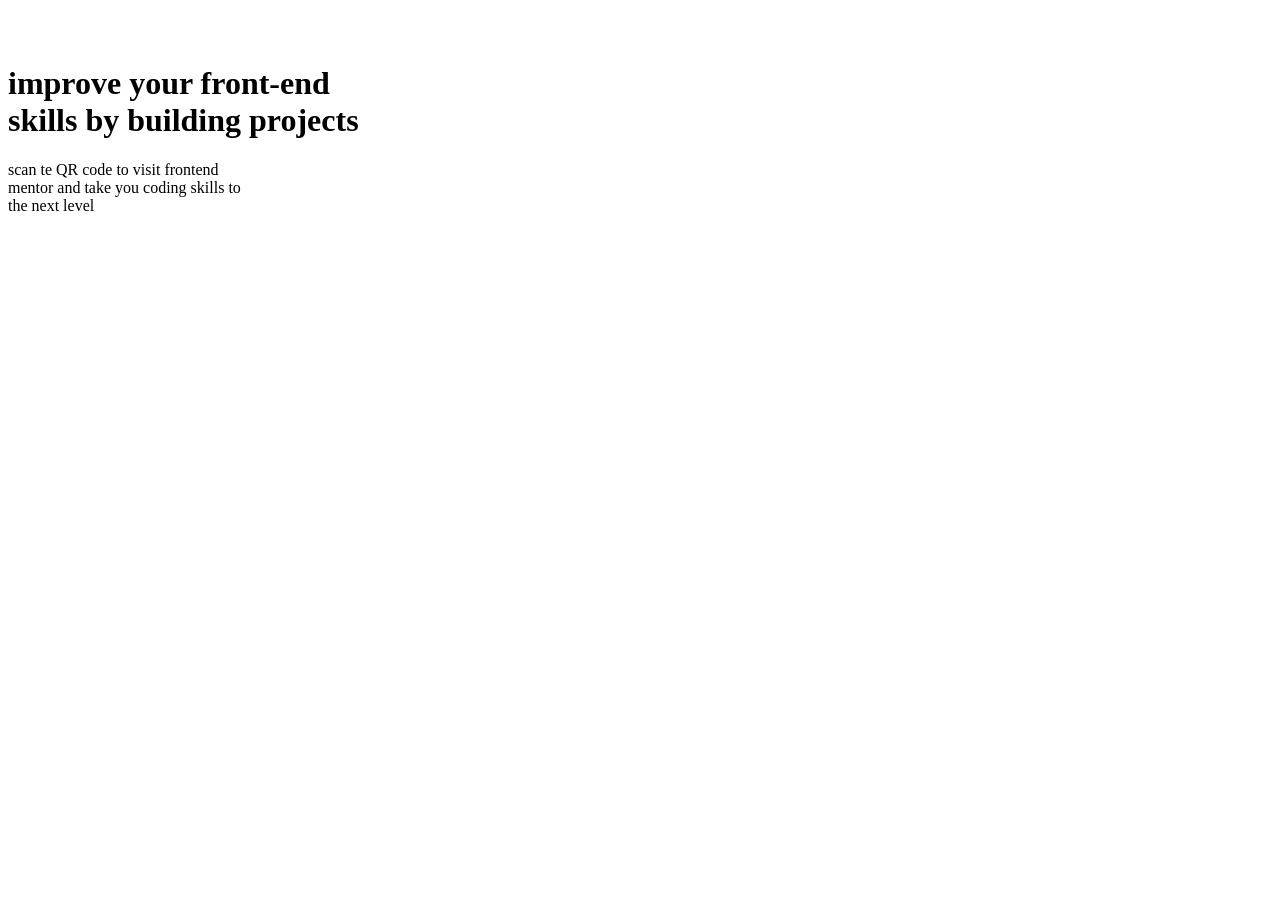
==== index.html @ d5e09fa8 "Rename qr-code-component-main/index.html to index.html" ====
<!doctype html>
<html lang="en">
  <head>
    <meta charset="UTF-8" />
    <meta name="viewport" content="width=device-width, initial-scale=1.0" />
    <link rel="stylesheet" href="style.css" />
    <title>QR code component</title>
  </head>
  <body>
    <img src="images/favicon-32x32.png" alt="" class="logo" />
    <div class="container">
      <div class="card">
        <img src="images/image-qr-code.png" alt="" class="card-img" />
        <h1>
          improve your front-end <br />
          skills by building projects
        </h1>
        <p>
          scan te QR code to visit frontend <br />
          mentor and take you coding skills to <br />
          the next level
        </p>
      </div>
    </div>
  </body>
</html>
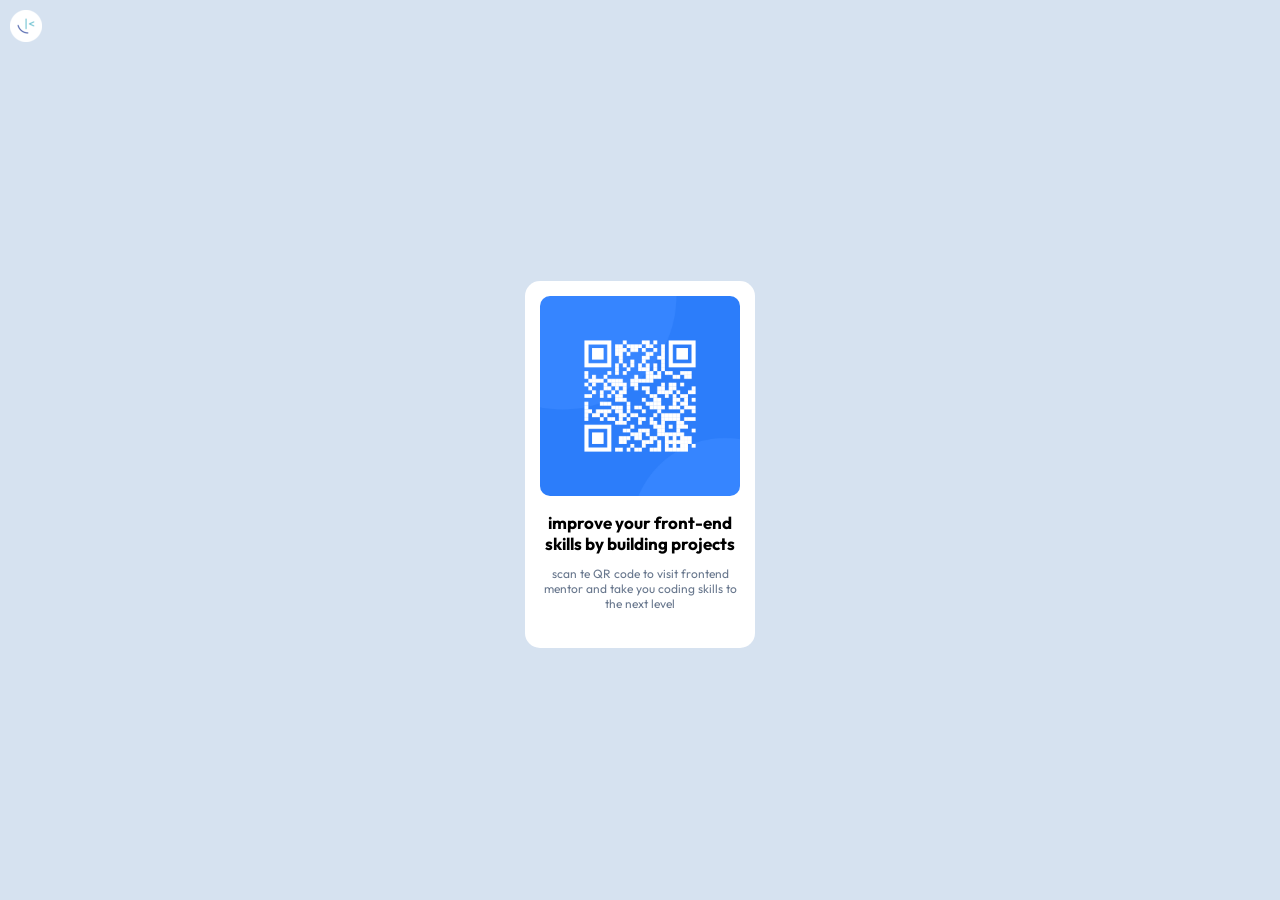
==== commit da0a77ab: "mudando main" ====
--- a/index.html
+++ b/index.html
@@ -7,10 +7,10 @@
     <title>QR code component</title>
   </head>
   <body>
-    <img src="images/favicon-32x32.png" alt="" class="logo" />
+    <img src="qr-code-component-main/images/favicon-32x32.png" alt="" class="logo" />
     <div class="container">
       <div class="card">
-        <img src="images/image-qr-code.png" alt="" class="card-img" />
+        <img src="qr-code-component-main/images/image-qr-code.png" alt="" class="card-img" />
         <h1>
           improve your front-end <br />
           skills by building projects
--- a/style.css
+++ b/style.css
@@ -0,0 +1,45 @@
+@import url("https://fonts.googleapis.com/css2?family=Outfit:wght@100..900&display=swap");
+:root {
+  --White: hsl(0, 0%, 100%);
+  --Slate-300: hsl(212, 45%, 89%);
+  --Slate-500: hsl(216, 15%, 48%);
+  --Slate-900: hsl(218, 44%, 22%);
+}
+
+
+body {
+  background-color: var(--Slate-300);
+  margin: 0;
+  padding: 0;
+}
+.logo {
+  padding: 10px 0 0 10px;
+}
+.container {
+  display: flex;
+  justify-content: center;
+  align-items: center;
+  height: 93vh;
+  background-color: var(--Slate-300);
+  font-family: "Outfit";
+  overflow-x: hidden;
+}
+.card {
+  width: 200px;
+  background-color: var(--White);
+  padding: 15px 15px 25px 15px;
+  border-radius: 15px;
+  text-align: center;
+}
+.card h1 {
+  font-size: 17px;
+}
+.card p {
+  font-size: 12px;
+  color: var(--Slate-500);
+}
+.card-img {
+  width: 100%;
+  height: auto;
+  border-radius: 10px;
+}
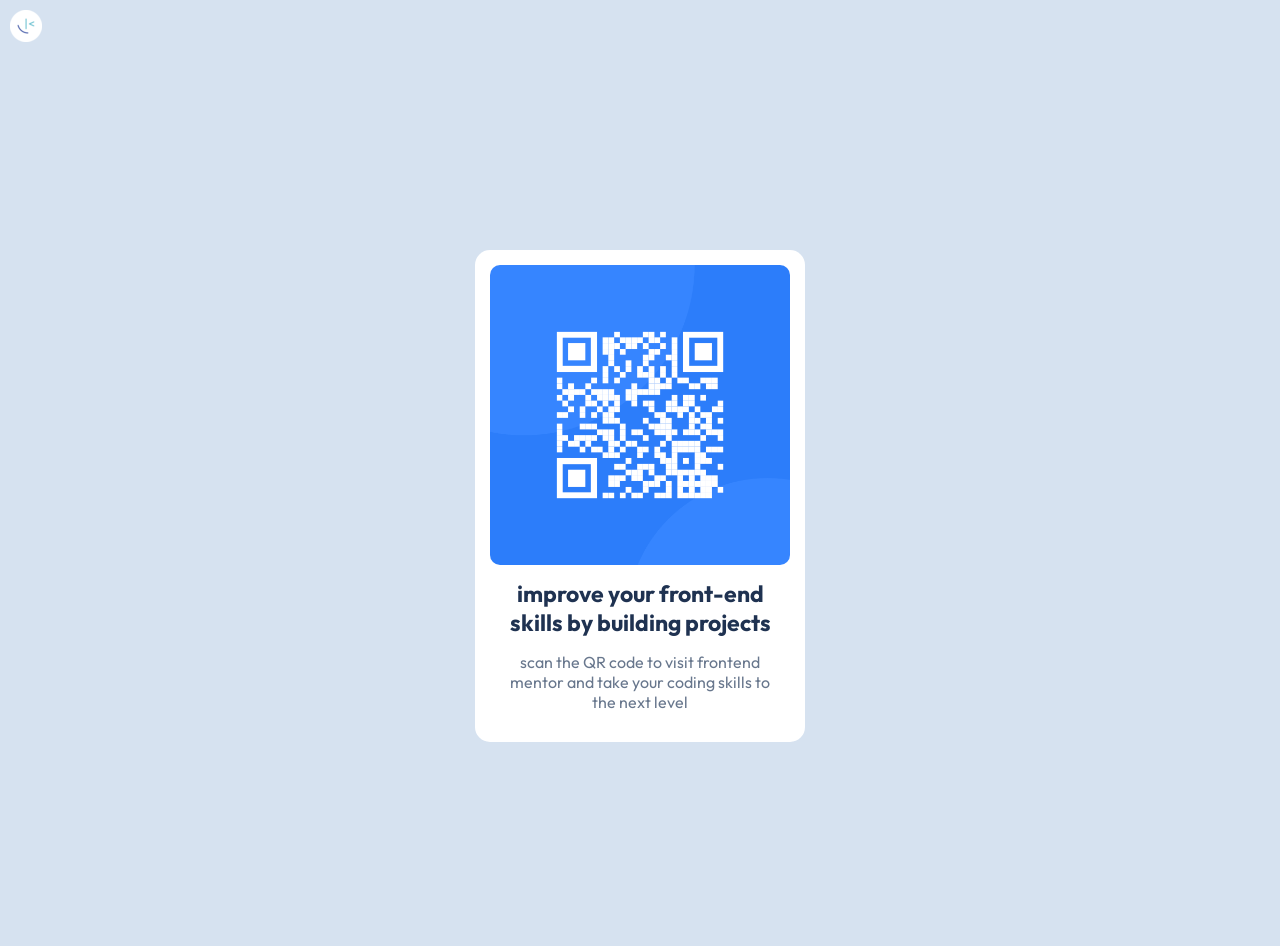
==== commit e1758a34: "improve more" ====
--- a/index.html
+++ b/index.html
@@ -16,8 +16,8 @@
           skills by building projects
         </h1>
         <p>
-          scan te QR code to visit frontend <br />
-          mentor and take you coding skills to <br />
+          scan the QR code to visit frontend <br />
+          mentor and take your coding skills to <br />
           the next level
         </p>
       </div>
--- a/style.css
+++ b/style.css
@@ -6,11 +6,15 @@
   --Slate-900: hsl(218, 44%, 22%);
 }
 
+* {
+  margin: 0;
+  padding: 0;
+}
 
 body {
   background-color: var(--Slate-300);
-  margin: 0;
-  padding: 0;
+  height: 100dvh;
+  overflow: hidden;
 }
 .logo {
   padding: 10px 0 0 10px;
@@ -19,10 +23,52 @@
   display: flex;
   justify-content: center;
   align-items: center;
-  height: 93vh;
+  height: 100dvh;
+  width: 100vw;
+  background-color: var(--Slate-300);
+  font-family: "Outfit", sans-serif;
+}
+.card {
+  width: 300px;
+  background-color: var(--White);
+  padding: 15px 15px 25px 15px;
+  border-radius: 15px;
+  text-align: center;
+}
+.card h1 {
+  color: var(--Slate-900);
+  font-size: 23px;
+  padding-top: 10px;
+}
+.card p {
+  font-size: 16px;
+  color: var(--Slate-500);
+  padding: 15px 0 5px 0;
+}
+.card-img {
+  width: 100%;
+  height: auto;
+  border-radius: 10px;
+}
+
+/* before the improvement:*/
+/* body {
+  background-color: var(--Slate-300);
+  margin: 0;
+  padding: 0;  overflow: hidden;
+}
+.logo {
+  padding: 10px 0 0 10px;
+}
+.container {
+  display: flex;
+  justify-content: center;
+  align-items: center;
+  height: 100dvh;
+  width: 100vw;
   background-color: var(--Slate-300);
   font-family: "Outfit";
-  overflow-x: hidden;
+
 }
 .card {
   width: 200px;
@@ -42,4 +88,4 @@
   width: 100%;
   height: auto;
   border-radius: 10px;
-}
+} */
